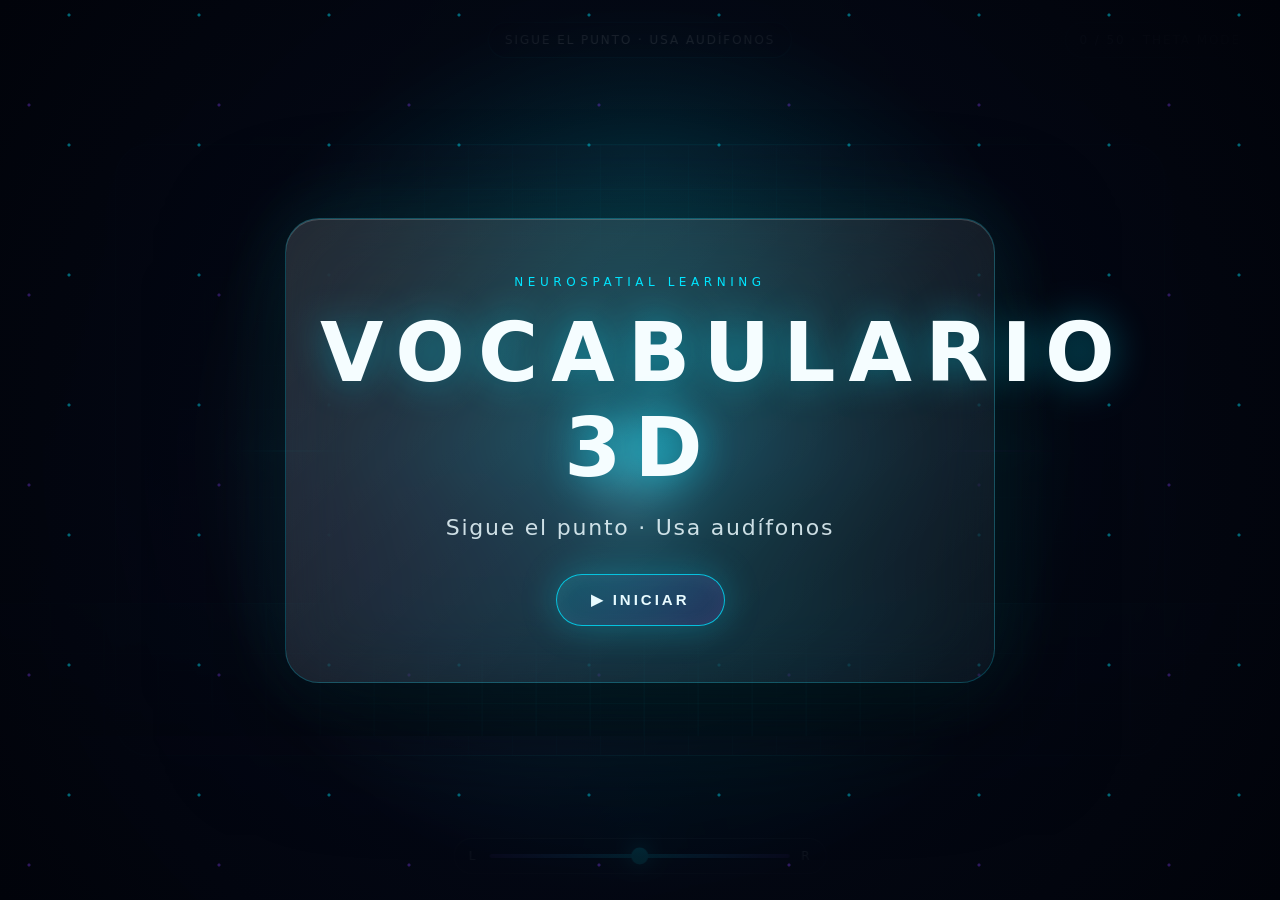
==== index.html @ 21b2b214 "Add files via upload" ====
<!DOCTYPE html>
<html lang="es">
<head>
<meta charset="UTF-8"/>
<meta name="viewport" content="width=device-width, initial-scale=1.0"/>
<title>Vocabulario 3D</title>
<style>
*{box-sizing:border-box}
html,body{margin:0;width:100%;height:100%;overflow:hidden;background:#030712;font-family:Inter,system-ui,-apple-system,BlinkMacSystemFont,"Segoe UI",sans-serif}
#app{position:relative;width:100vw;height:100vh;overflow:hidden;background:radial-gradient(circle at 50% 18%,rgba(0,229,255,.18),transparent 34%),radial-gradient(circle at 18% 78%,rgba(124,58,237,.20),transparent 38%),linear-gradient(180deg,#07111f,#030712 72%);perspective:900px}
.room{position:absolute;inset:0}
.wall{position:absolute;left:50%;top:50%;width:min(92vw,1050px);height:min(68vh,620px);transform:translate(-50%,-50%);border:1px solid rgba(0,229,255,.22);border-radius:34px;background:linear-gradient(135deg,rgba(255,255,255,.045),rgba(255,255,255,.01)),radial-gradient(circle at 50% 45%,rgba(0,229,255,.12),transparent 42%);box-shadow:0 0 80px rgba(0,229,255,.12),inset 0 0 70px rgba(124,58,237,.09)}
.wall:before{content:"";position:absolute;inset:0;border-radius:34px;opacity:.36;background-image:linear-gradient(rgba(0,229,255,.16) 1px,transparent 1px),linear-gradient(90deg,rgba(0,229,255,.16) 1px,transparent 1px);background-size:44px 44px;mask-image:radial-gradient(circle at center,black 0 48%,transparent 82%)}
.floor{position:absolute;left:50%;bottom:-15vh;width:126vw;height:48vh;transform:translateX(-50%) rotateX(72deg);transform-origin:top center;background:linear-gradient(rgba(0,229,255,.16) 1px,transparent 1px),linear-gradient(90deg,rgba(0,229,255,.13) 1px,transparent 1px),linear-gradient(180deg,rgba(0,229,255,.10),rgba(3,7,18,.82));background-size:54px 54px,54px 54px,100% 100%;border-top:1px solid rgba(0,229,255,.26)}
.scan{position:absolute;left:10%;right:10%;height:2px;top:50%;background:linear-gradient(90deg,transparent,#00e5ff,#7c3aed,transparent);box-shadow:0 0 26px rgba(0,229,255,.65);animation:scan 7s ease-in-out infinite alternate}
@keyframes scan{from{transform:translateY(-130px);opacity:.18}to{transform:translateY(130px);opacity:.6}}

.figure{position:absolute;left:50%;top:58%;width:130px;height:196px;transform:translate(-50%,-50%);z-index:3;opacity:.62;filter:drop-shadow(0 0 34px rgba(0,229,255,.16));transition:transform 3s cubic-bezier(.65,0,.2,1)}
.figure.turn{transform:translate(-50%,-50%) rotateY(180deg)}
.head{position:absolute;left:50%;top:0;width:84px;height:108px;transform:translateX(-50%);border-radius:48% 48% 44% 44%;background:radial-gradient(circle at 34% 18%,rgba(255,255,255,.58),rgba(223,251,255,.30) 30%,rgba(56,189,248,.14) 60%,rgba(15,23,42,.46) 100%),linear-gradient(135deg,rgba(247,253,255,.38),rgba(56,189,248,.14));border:1px solid rgba(0,229,255,.16);box-shadow:inset -14px -18px 28px rgba(15,23,42,.22),inset 12px 14px 26px rgba(255,255,255,.06),0 0 32px rgba(0,229,255,.09)}
.eye{position:absolute;top:42px;width:7px;height:5px;border-radius:999px;background:rgba(224,242,254,.8);box-shadow:0 0 8px rgba(0,229,255,.65)}
.eyeL{left:25px}.eyeR{right:25px}
.nose{position:absolute;left:50%;top:52px;width:6px;height:15px;transform:translateX(-50%);border-radius:50%;background:rgba(0,229,255,.13);border-right:1px solid rgba(0,229,255,.20)}
.mouth{position:absolute;left:50%;top:77px;width:24px;height:7px;transform:translateX(-50%);border-bottom:1px solid rgba(224,242,254,.42);border-radius:0 0 999px 999px}
.figure .eye,.figure .nose,.figure .mouth{transition:opacity 2.1s ease}.figure.turn .eye,.figure.turn .nose,.figure.turn .mouth{opacity:.04}
.neck{position:absolute;left:50%;top:96px;width:34px;height:46px;transform:translateX(-50%);border-radius:16px;background:linear-gradient(180deg,rgba(223,251,255,.24),rgba(56,189,248,.10));opacity:.46}
.shoulders{position:absolute;left:50%;top:132px;width:150px;height:62px;transform:translateX(-50%);border-radius:58px 58px 22px 22px;background:linear-gradient(135deg,rgba(223,251,255,.20),rgba(0,229,255,.08),rgba(124,58,237,.16));border:1px solid rgba(0,229,255,.12)}

#orb{position:absolute;left:50%;top:50%;width:28px;height:28px;border-radius:50%;z-index:5;transform:translate(-50%,-50%);background:#00e5ff;box-shadow:0 0 18px #00e5ff,0 0 54px rgba(0,229,255,.95),0 0 120px rgba(124,58,237,.72);transition:left 2.6s cubic-bezier(.22,1,.36,1),top 2.6s cubic-bezier(.22,1,.36,1),opacity .5s ease;animation:thetaBreath 2.8s ease-in-out infinite}
#orb:after{content:"";position:absolute;inset:-20px;border-radius:50%;background:radial-gradient(circle,rgba(0,229,255,.26),transparent 66%)}
#orb.blink{animation:blink .24s ease-in-out 2,thetaBreath 2.8s ease-in-out infinite}
@keyframes blink{0%,100%{filter:brightness(1)}50%{filter:brightness(3.1)}}
@keyframes thetaBreath{0%,100%{scale:1;opacity:.9}50%{scale:1.14;opacity:1}}

#pulseRing{position:absolute;left:50%;top:50%;width:36px;height:36px;border-radius:50%;z-index:4;pointer-events:none;opacity:0;transform:translate(-50%,-50%) scale(.65);border:1px solid rgba(0,229,255,.75);box-shadow:0 0 26px rgba(0,229,255,.55),0 0 70px rgba(124,58,237,.36)}
#pulseRing.fire{animation:pulse .72s ease-out both}@keyframes pulse{0%{opacity:.9;transform:translate(-50%,-50%) scale(.7)}100%{opacity:0;transform:translate(-50%,-50%) scale(4.2)}}

#word{position:absolute;left:50%;top:44%;z-index:9;transform:translate(-50%,-50%);max-width:76vw;line-height:1.08;text-align:center;pointer-events:none;color:#f5f3ff;font-weight:850;font-size:clamp(24px,4.1vw,56px);letter-spacing:.08em;text-transform:uppercase;opacity:0;visibility:hidden;text-shadow:0 0 8px rgba(245,243,255,.9),0 0 24px rgba(124,58,237,.58),0 0 58px rgba(0,229,255,.24);transition:opacity .8s ease,left 2.6s cubic-bezier(.22,1,.36,1),top 2.6s cubic-bezier(.22,1,.36,1)}
#word.visible{opacity:1;visibility:visible}#word.english{color:#ede9fe;text-shadow:0 0 8px rgba(255,255,255,.95),0 0 28px rgba(0,229,255,.82),0 0 70px rgba(124,58,237,.60)}

#hint{position:absolute;top:22px;left:50%;transform:translateX(-50%);z-index:10;color:rgba(235,250,255,.92);letter-spacing:.16em;font-size:12px;text-transform:uppercase;white-space:nowrap;padding:10px 16px;border-radius:999px;border:1px solid rgba(0,229,255,.26);background:rgba(2,8,23,.42);backdrop-filter:blur(18px)}
#progress{position:absolute;right:24px;top:22px;z-index:10;color:rgba(235,250,255,.72);font-size:12px;letter-spacing:.16em;padding:10px 14px;border-radius:999px;border:1px solid rgba(0,229,255,.18);background:rgba(2,8,23,.34);backdrop-filter:blur(16px)}
#panMeter{position:absolute;bottom:26px;left:50%;transform:translateX(-50%);z-index:10;display:flex;align-items:center;gap:12px;color:rgba(235,250,255,.82);font-size:12px;letter-spacing:.15em;padding:10px 14px;border-radius:999px;border:1px solid rgba(255,255,255,.14);background:rgba(2,8,23,.46);backdrop-filter:blur(18px)}
#track{width:min(44vw,300px);height:4px;position:relative;border-radius:999px;background:linear-gradient(90deg,rgba(124,58,237,.64),rgba(0,229,255,.86),rgba(124,58,237,.64))}
#panDot{position:absolute;top:50%;left:50%;width:17px;height:17px;border-radius:50%;transform:translate(-50%,-50%);background:#00e5ff;box-shadow:0 0 20px #00e5ff,0 0 58px rgba(0,229,255,.86),0 0 90px rgba(124,58,237,.55);transition:left .08s linear}
#matrixCanvas{position:absolute;inset:0;z-index:7;pointer-events:none;opacity:0;transition:opacity .35s ease}#matrixCanvas.on{opacity:1}

#splash{position:absolute;inset:0;z-index:30;display:grid;place-items:center;background:radial-gradient(circle at center,rgba(0,229,255,.16),rgba(3,7,18,.96) 57%,#01030a 100%)}
#splash:before,#splash:after{content:"";position:absolute;inset:-20%;background-image:radial-gradient(circle,rgba(0,229,255,.55) 0 1px,transparent 2px),radial-gradient(circle,rgba(124,58,237,.45) 0 1px,transparent 2px);background-size:130px 130px,190px 190px;animation:drift 18s linear infinite;opacity:.45}
#splashCard{position:relative;z-index:2;width:min(92vw,710px);padding:56px 34px;text-align:center;border-radius:34px;border:1px solid rgba(0,229,255,.22);background:linear-gradient(135deg,rgba(255,255,255,.13),rgba(255,255,255,.035));backdrop-filter:blur(30px);box-shadow:0 35px 120px rgba(0,0,0,.62),0 0 80px rgba(0,229,255,.12),inset 0 1px 0 rgba(255,255,255,.18)}
#eyebrow{margin:0 0 16px;color:#00e5ff;letter-spacing:.38em;font-size:12px}
h1{margin:0;color:#f5fdff;font-size:clamp(42px,8vw,82px);letter-spacing:.16em;text-shadow:0 0 38px rgba(0,229,255,.42)}
#subtitle{color:rgba(235,250,255,.86);font-size:clamp(16px,2.2vw,22px);margin:20px 0 34px;letter-spacing:.08em}
#startBtn,#restartBtn{appearance:none;border:1px solid rgba(0,229,255,.78);background:linear-gradient(135deg,rgba(0,229,255,.16),rgba(124,58,237,.16));color:#e8fbff;font-weight:900;font-size:15px;letter-spacing:.2em;border-radius:999px;padding:16px 34px;cursor:pointer;box-shadow:0 0 36px rgba(0,229,255,.26),inset 0 0 22px rgba(255,255,255,.05);touch-action:manipulation}
#splash.hidden{pointer-events:none;opacity:0;transition:opacity .75s ease}
#finishScreen{position:absolute;inset:0;z-index:25;display:grid;place-items:center;pointer-events:none;opacity:0;background:radial-gradient(circle at center,rgba(0,229,255,.16),rgba(3,7,18,.88) 60%,rgba(1,3,10,.96));transition:opacity .8s ease}
#finishScreen.show{opacity:1;pointer-events:auto}
#finishCard{width:min(90vw,560px);padding:46px 28px;text-align:center;border-radius:32px;border:1px solid rgba(0,229,255,.26);background:linear-gradient(135deg,rgba(255,255,255,.14),rgba(255,255,255,.04));backdrop-filter:blur(28px);box-shadow:0 35px 110px rgba(0,0,0,.6),0 0 75px rgba(0,229,255,.16)}
#finishCard p{margin:0 0 14px;color:#00e5ff;font-size:12px;letter-spacing:.34em}#finishCard h2{margin:0 0 26px;color:#f5fdff;font-size:clamp(34px,6vw,62px);letter-spacing:.05em}
@keyframes drift{to{transform:translate3d(90px,140px,0)}}
@media(max-width:650px){#hint{top:14px;font-size:10px;padding:8px 12px}#progress{top:60px;right:14px}h1{letter-spacing:.08em}#splashCard{padding:42px 22px;border-radius:26px}#panMeter{bottom:16px}#track{width:58vw}.figure{width:110px;height:166px}#word{font-size:clamp(22px,7vw,42px);max-width:84vw}}
</style>
</head>
<body>
<div id="app">
<div class="room"><div class="wall"><div class="scan"></div></div><div class="floor"></div></div>
<div class="figure" id="figure"><div class="head"><div class="eye eyeL"></div><div class="eye eyeR"></div><div class="nose"></div><div class="mouth"></div></div><div class="neck"></div><div class="shoulders"></div></div>
<div id="pulseRing"></div><div id="orb"></div><div id="word"></div><canvas id="matrixCanvas"></canvas>
<div id="hint">Sigue el punto · Usa audífonos</div><div id="progress">0 / 50 · THETA MODE</div>
<div id="panMeter"><span>L</span><div id="track"><i id="panDot"></i></div><span>R</span></div>
<div id="finishScreen"><div id="finishCard"><p>SESIÓN COMPLETADA</p><h2>Excelente práctica</h2><button id="restartBtn" type="button">REPETIR</button></div></div>
<div id="splash"><div id="splashCard"><p id="eyebrow">NEUROSPATIAL LEARNING</p><h1>VOCABULARIO 3D</h1><p id="subtitle">Sigue el punto · Usa audífonos</p><button id="startBtn" type="button">▶ INICIAR</button></div></div>
</div>

<script>
const VOCABULARY=[["Yield","ceder el paso"],["Lane","carril"],["Crosswalk","cruce peatonal"],["Pedestrian","peatón"],["Shoulder","acotamiento"],["Headlights","faros"],["Taillights","luces traseras"],["Windshield","parabrisas"],["Seatbelt","cinturón de seguridad"],["Brake","freno"],["Steering wheel","volante"],["Speed limit","límite de velocidad"],["Merge","incorporarse"],["Pass","rebasar"],["Detour","desvío"],["Slippery","resbaloso"],["Skid","derrape"],["Tailgating","seguir muy de cerca"],["Honk","tocar el claxon"],["Bumper","defensa"],["Hood","cofre"],["Trunk","cajuela"],["Wiper","limpiaparabrisas"],["Rearview mirror","espejo retrovisor"],["Blind spot","punto ciego"],["Curb","banqueta"],["Intersection","intersección"],["Four-way stop","alto de cuatro vías"],["Freeway","autopista"],["Ramp","rampa"],["Reckless","imprudente"],["Drowsy","somnoliento"],["Swerve","virar bruscamente"],["Stall","apagarse el motor"],["Tread","dibujo de la llanta"],["Blowout","reventón de llanta"],["School zone","zona escolar"],["Work zone","zona de construcción"],["Railroad crossing","cruce ferroviario"],["Deer crossing","cruce de venados"],["Flashing lights","luces intermitentes"],["Right-of-way","derecho de paso"],["Pull over","orillarse"],["U-turn","vuelta en U"],["Back up","retroceder"],["Turn signal","direccional"],["License plate","placa"],["Ticket","multa"],["Tow truck","grúa"],["Crash","choque"]];
const $=id=>document.getElementById(id),splash=$("splash"),startBtn=$("startBtn"),restartBtn=$("restartBtn"),figure=$("figure"),orb=$("orb"),word=$("word"),panDot=$("panDot"),progressEl=$("progress"),finishScreen=$("finishScreen"),pulseRing=$("pulseRing"),matrixCanvas=$("matrixCanvas");
let started=false,running=false,audio=null,voices=[],sequence=shuffle(VOCABULARY),idx=0,current={x:50,y:50,z:0},target={x:50,y:50,z:0},predict=0,mouseX=.5,mouseY=.5,animating=false;
target=randomPosition();
loadVoices();if("speechSynthesis"in window){speechSynthesis.onvoiceschanged=loadVoices;setTimeout(loadVoices,500);setTimeout(loadVoices,1500)}
window.addEventListener("mousemove",e=>{mouseX=e.clientX/innerWidth;mouseY=e.clientY/innerHeight});
startBtn.onclick=startExperience;startBtn.onpointerdown=startExperience;restartBtn.onclick=restartExperience;restartBtn.onpointerdown=restartExperience;
function startExperience(e){if(e)e.preventDefault();if(running)return;running=true;started=true;startBtn.disabled=true;startBtn.textContent="INICIANDO...";splash.classList.add("hidden");setTimeout(()=>splash.style.display="none",760);setTimeout(()=>figure.classList.add("turn"),2500);try{initAudio();if(audio&&audio.ctx&&audio.ctx.state==="suspended")audio.ctx.resume().catch(()=>{})}catch(err){console.warn(err)}if(!animating){animating=true;animate()}runLoop()}
function restartExperience(e){if(e)e.preventDefault();finishScreen.classList.remove("show");sequence=shuffle(VOCABULARY);idx=0;predict=0;started=true;running=true;progressEl.textContent="0 / 50 · THETA MODE";runLoop()}
function animate(){current.x+=(target.x-current.x)*.034;current.y+=(target.y-current.y)*.034;current.z+=(target.z-current.z)*.034;const behind=current.z<-70,scale=Math.max(.55,Math.min(1.55,1+current.z*.0036));orb.style.left=current.x+"vw";orb.style.top=current.y+"vh";orb.style.transform=`translate(-50%,-50%) scale(${scale})`;orb.style.opacity=behind?.72:1;pulseRing.style.left=current.x+"vw";pulseRing.style.top=current.y+"vh";word.style.left=Math.max(18,Math.min(82,current.x))+"vw";word.style.top=Math.max(28,Math.min(68,current.y-8))+"vh";const pan=(current.x-50)/50;panDot.style.left=(50+Math.max(-1,Math.min(1,pan))*45)+"%";updateAudio(pan,current.z);requestAnimationFrame(animate)}
async function runLoop(){await wait(3200);while(started&&idx<sequence.length){const item=sequence[idx];idx++;progressEl.textContent=idx+" / "+sequence.length+" · THETA MODE";target=randomPosition();blip();await wait(2600);showWord(item[1],"spanish");await wait(2300);hideWord();await wait(520);await blinkOrbTwice();doubleEnglishBeep();hapticCue();showWord(item[0],"english");await wait(560);setVoiceMode(true);await speak(item[0],"en-US",.74,1.02);await wait(220);await speak(item[1],"es-MX",.80,1);setVoiceMode(false);await wait(1050);hideWord();if(idx%5===0)matrix(item[0]);await wait(700)}started=false;running=false;finishScreen.classList.add("show")}
function randomPosition(){predict++;let side=predict%5===0?"behind":predict%2===0?"right":"left";let x=50,y=48,z=0;if(side==="left"){x=27+Math.random()*10;z=-20+Math.random()*120}else if(side==="right"){x=63+Math.random()*10;z=-20+Math.random()*120}else{x=50+(Math.random()*12-6);z=-150+Math.random()*28}x+=(mouseX-.5)*6;y+=(mouseY-.5)*4;return{x:Math.max(18,Math.min(82,x)),y:Math.max(26,Math.min(72,y)),z:z}}
function showWord(t,p){word.textContent=t;word.style.visibility="visible";word.className="visible"+(p==="english"?" english":"")}
function hideWord(){word.className=""}
function visualPulse(){pulseRing.classList.remove("fire");void pulseRing.offsetWidth;pulseRing.classList.add("fire")}
function blinkOrbTwice(){return new Promise(r=>{orb.classList.remove("blink");void orb.offsetWidth;orb.classList.add("blink");setTimeout(r,520)})}
function hapticCue(){if(!navigator.vibrate)return;if(target.x<45)navigator.vibrate([30,20,30]);else if(target.x>55)navigator.vibrate([70]);else navigator.vibrate([20,40,20,40,20])}
function wait(ms){return new Promise(r=>setTimeout(r,ms))}
function shuffle(a){return[...a].sort(()=>Math.random()-.5)}
function loadVoices(){if("speechSynthesis"in window)voices=speechSynthesis.getVoices()||[]}
function pickVoice(lang){loadVoices();const l=lang.toLowerCase();if(l.startsWith("es"))return voices.find(v=>/Paulina|Monica|Marisol|Sabina|Paloma|Dalia|Google español|Español/i.test(v.name)&&v.lang.toLowerCase().startsWith("es"))||voices.find(v=>v.lang.toLowerCase().startsWith("es-mx"))||voices.find(v=>v.lang.toLowerCase().startsWith("es-es"))||voices.find(v=>v.lang.toLowerCase().startsWith("es"))||null;return voices.find(v=>/Samantha|Ava|Victoria|Allison|Jenny|Google US English|English Female/i.test(v.name)&&v.lang.toLowerCase().startsWith("en"))||voices.find(v=>v.lang.toLowerCase().startsWith("en-us"))||voices.find(v=>v.lang.toLowerCase().startsWith("en"))||null}
function speak(text,lang,rate,pitch){return new Promise(resolve=>{if(!("speechSynthesis"in window)){setTimeout(resolve,900);return}const u=new SpeechSynthesisUtterance(text);u.lang=lang;u.rate=rate;u.pitch=pitch;u.volume=1;const v=pickVoice(lang);if(v)u.voice=v;let done=false;const fin=()=>{if(!done){done=true;resolve()}};u.onend=fin;u.onerror=fin;try{speechSynthesis.speak(u)}catch(e){fin()}setTimeout(fin,Math.max(1150,text.length*155))})}
function initAudio(){if(audio)return audio;const AC=window.AudioContext||window.webkitAudioContext;if(!AC)return null;const ctx=new AC(),master=ctx.createGain();master.gain.value=.18;const panner=ctx.createStereoPanner?ctx.createStereoPanner():null;if(panner){master.connect(panner);panner.connect(ctx.destination)}else master.connect(ctx.destination);function brown(){const len=ctx.sampleRate*2,b=ctx.createBuffer(1,len,ctx.sampleRate),d=b.getChannelData(0);let last=0;for(let i=0;i<len;i++){const white=Math.random()*2-1;last=(last+.02*white)/1.02;d[i]=last*4.2}const s=ctx.createBufferSource();s.buffer=b;s.loop=true;return s}const leftNoise=brown(),rightNoise=brown(),movingNoise=brown(),leftGain=ctx.createGain(),rightGain=ctx.createGain(),movingGain=ctx.createGain(),leftPan=ctx.createStereoPanner?ctx.createStereoPanner():null,rightPan=ctx.createStereoPanner?ctx.createStereoPanner():null,movingPan=ctx.createStereoPanner?ctx.createStereoPanner():null;leftGain.gain.value=.05;rightGain.gain.value=.045;movingGain.gain.value=.055;if(leftPan)leftPan.pan.value=-.85;if(rightPan)rightPan.pan.value=.85;leftNoise.connect(leftGain);rightNoise.connect(rightGain);movingNoise.connect(movingGain);if(leftPan){leftGain.connect(leftPan);leftPan.connect(master)}else leftGain.connect(master);if(rightPan){rightGain.connect(rightPan);rightPan.connect(master)}else rightGain.connect(master);if(movingPan){movingGain.connect(movingPan);movingPan.connect(master)}else movingGain.connect(master);leftNoise.start();rightNoise.start();movingNoise.start();audio={ctx,master,panner,leftGain,rightGain,movingGain,movingPan};return audio}
function updateAudio(pan,z){if(!audio)return;const ctx=audio.ctx,p=Math.max(-1,Math.min(1,pan*3.8)),behind=z<-70;if(audio.panner)audio.panner.pan.setTargetAtTime(p,ctx.currentTime,.018);if(audio.movingPan)audio.movingPan.pan.setTargetAtTime(p,ctx.currentTime,.018);const l=Math.max(0,-p),r=Math.max(0,p);audio.leftGain.gain.setTargetAtTime(behind?.015:.025+l*.12,ctx.currentTime,.035);audio.rightGain.gain.setTargetAtTime(behind?.015:.025+r*.12,ctx.currentTime,.035);audio.movingGain.gain.setTargetAtTime(behind?.105:.04+Math.abs(p)*.035,ctx.currentTime,.04)}
function setVoiceMode(on){if(!audio)return;audio.master.gain.setTargetAtTime(on?.06:.18,audio.ctx.currentTime,.08);audio.movingGain.gain.setTargetAtTime(on?.012:.055,audio.ctx.currentTime,.1)}
function blip(){visualPulse();if(!audio)return;const ctx=audio.ctx,master=audio.master,panTarget=Math.max(-1,Math.min(1,((target.x-50)/50)*3.8)),o=ctx.createOscillator(),g=ctx.createGain(),pan=ctx.createStereoPanner?ctx.createStereoPanner():null;o.type="square";o.frequency.value=target.z<-70?220:820+Math.random()*360;g.gain.setValueAtTime(0,ctx.currentTime);g.gain.linearRampToValueAtTime(target.z<-70?.07:.052,ctx.currentTime+.018);g.gain.exponentialRampToValueAtTime(.001,ctx.currentTime+.24);o.connect(g);if(pan){pan.pan.value=panTarget;g.connect(pan);pan.connect(master)}else g.connect(master);o.start();o.stop(ctx.currentTime+.26)}
function doubleEnglishBeep(){orb.classList.remove("blink");void orb.offsetWidth;orb.classList.add("blink");if(!audio)return;const ctx=audio.ctx,master=audio.master;[0,.12].forEach((d,i)=>{const o=ctx.createOscillator(),g=ctx.createGain();o.type="triangle";o.frequency.value=i?1320:980;g.gain.setValueAtTime(0,ctx.currentTime+d);g.gain.linearRampToValueAtTime(.024,ctx.currentTime+d+.015);g.gain.exponentialRampToValueAtTime(.001,ctx.currentTime+d+.15);o.connect(g);g.connect(master);o.start(ctx.currentTime+d);o.stop(ctx.currentTime+d+.17)})}
function matrix(text){const ctx=matrixCanvas.getContext("2d"),w=matrixCanvas.width=innerWidth,h=matrixCanvas.height=innerHeight,chars=(text||"VOCAB").replace(/\s/g,"").split(""),fs=18,cols=Math.floor(w/fs),drops=Array(cols).fill(0).map(()=>Math.random()*-30),start=performance.now();matrixCanvas.classList.add("on");function draw(now){const age=now-start,fade=Math.max(0,1-age/3500);ctx.fillStyle="rgba(3,7,18,.12)";ctx.fillRect(0,0,w,h);ctx.font=fs+"px monospace";for(let i=0;i<cols;i++){const ch=chars[Math.floor(Math.random()*chars.length)]||"A";ctx.fillStyle=Math.random()>.93?`rgba(255,255,255,${fade})`:`rgba(0,229,255,${fade*.8})`;ctx.fillText(ch,i*fs,drops[i]*fs);if(drops[i]*fs>h&&Math.random()>.975)drops[i]=0;drops[i]+=.78}if(age<3500)requestAnimationFrame(draw);else matrixCanvas.classList.remove("on")}requestAnimationFrame(draw)}
</script>
</body>
</html>
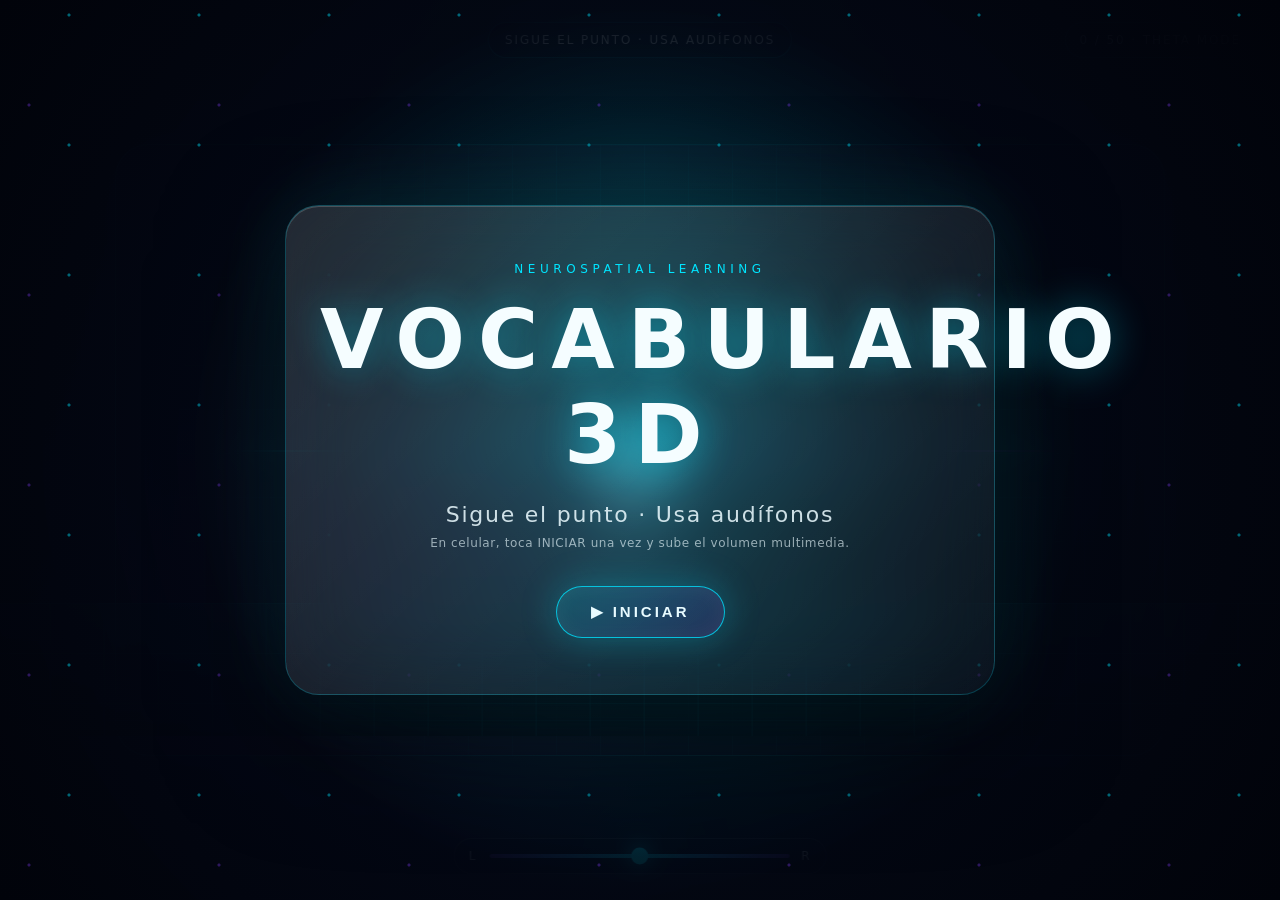
==== commit 1acc1927: "Update index.html" ====
--- a/index.html
+++ b/index.html
@@ -69,7 +69,7 @@
 <div id="hint">Sigue el punto · Usa audífonos</div><div id="progress">0 / 50 · THETA MODE</div>
 <div id="panMeter"><span>L</span><div id="track"><i id="panDot"></i></div><span>R</span></div>
 <div id="finishScreen"><div id="finishCard"><p>SESIÓN COMPLETADA</p><h2>Excelente práctica</h2><button id="restartBtn" type="button">REPETIR</button></div></div>
-<div id="splash"><div id="splashCard"><p id="eyebrow">NEUROSPATIAL LEARNING</p><h1>VOCABULARIO 3D</h1><p id="subtitle">Sigue el punto · Usa audífonos</p><button id="startBtn" type="button">▶ INICIAR</button></div></div>
+<div id="splash"><div id="splashCard"><p id="eyebrow">NEUROSPATIAL LEARNING</p><h1>VOCABULARIO 3D</h1><p id="subtitle">Sigue el punto · Usa audífonos<br><span style="font-size:12px;opacity:.72;letter-spacing:.05em">En celular, toca INICIAR una vez y sube el volumen multimedia.</span></p><button id="startBtn" type="button">▶ INICIAR</button></div></div>
 </div>
 
 <script>
@@ -80,10 +80,32 @@
 loadVoices();if("speechSynthesis"in window){speechSynthesis.onvoiceschanged=loadVoices;setTimeout(loadVoices,500);setTimeout(loadVoices,1500)}
 window.addEventListener("mousemove",e=>{mouseX=e.clientX/innerWidth;mouseY=e.clientY/innerHeight});
 startBtn.onclick=startExperience;startBtn.onpointerdown=startExperience;restartBtn.onclick=restartExperience;restartBtn.onpointerdown=restartExperience;
-function startExperience(e){if(e)e.preventDefault();if(running)return;running=true;started=true;startBtn.disabled=true;startBtn.textContent="INICIANDO...";splash.classList.add("hidden");setTimeout(()=>splash.style.display="none",760);setTimeout(()=>figure.classList.add("turn"),2500);try{initAudio();if(audio&&audio.ctx&&audio.ctx.state==="suspended")audio.ctx.resume().catch(()=>{})}catch(err){console.warn(err)}if(!animating){animating=true;animate()}runLoop()}
+
+function unlockMobileSpeech(){
+  if(!("speechSynthesis" in window)) return;
+
+  try{
+    speechSynthesis.cancel();
+
+    // Mobile Safari/Chrome often require speech to be initialized directly
+    // from the first user tap. This tiny utterance unlocks later voices.
+    const unlock = new SpeechSynthesisUtterance(".");
+    unlock.lang = "en-US";
+    unlock.volume = 0.01;
+    unlock.rate = 1;
+    unlock.pitch = 1;
+
+    speechSynthesis.speak(unlock);
+
+    setTimeout(()=>loadVoices(),250);
+    setTimeout(()=>loadVoices(),900);
+  }catch(e){}
+}
+
+function startExperience(e){if(e)e.preventDefault();unlockMobileSpeech();if(running)return;running=true;started=true;startBtn.disabled=true;startBtn.textContent="INICIANDO...";splash.classList.add("hidden");setTimeout(()=>splash.style.display="none",760);setTimeout(()=>figure.classList.add("turn"),2500);try{initAudio();if(audio&&audio.ctx&&audio.ctx.state==="suspended")audio.ctx.resume().catch(()=>{})}catch(err){console.warn(err)}if(!animating){animating=true;animate()}runLoop()}
 function restartExperience(e){if(e)e.preventDefault();finishScreen.classList.remove("show");sequence=shuffle(VOCABULARY);idx=0;predict=0;started=true;running=true;progressEl.textContent="0 / 50 · THETA MODE";runLoop()}
 function animate(){current.x+=(target.x-current.x)*.034;current.y+=(target.y-current.y)*.034;current.z+=(target.z-current.z)*.034;const behind=current.z<-70,scale=Math.max(.55,Math.min(1.55,1+current.z*.0036));orb.style.left=current.x+"vw";orb.style.top=current.y+"vh";orb.style.transform=`translate(-50%,-50%) scale(${scale})`;orb.style.opacity=behind?.72:1;pulseRing.style.left=current.x+"vw";pulseRing.style.top=current.y+"vh";word.style.left=Math.max(18,Math.min(82,current.x))+"vw";word.style.top=Math.max(28,Math.min(68,current.y-8))+"vh";const pan=(current.x-50)/50;panDot.style.left=(50+Math.max(-1,Math.min(1,pan))*45)+"%";updateAudio(pan,current.z);requestAnimationFrame(animate)}
-async function runLoop(){await wait(3200);while(started&&idx<sequence.length){const item=sequence[idx];idx++;progressEl.textContent=idx+" / "+sequence.length+" · THETA MODE";target=randomPosition();blip();await wait(2600);showWord(item[1],"spanish");await wait(2300);hideWord();await wait(520);await blinkOrbTwice();doubleEnglishBeep();hapticCue();showWord(item[0],"english");await wait(560);setVoiceMode(true);await speak(item[0],"en-US",.74,1.02);await wait(220);await speak(item[1],"es-MX",.80,1);setVoiceMode(false);await wait(1050);hideWord();if(idx%5===0)matrix(item[0]);await wait(700)}started=false;running=false;finishScreen.classList.add("show")}
+async function runLoop(){await wait(3200);while(started&&idx<sequence.length){const item=sequence[idx];idx++;progressEl.textContent=idx+" / "+sequence.length+" · THETA MODE";target=randomPosition();blip();await wait(2600);showWord(item[1],"spanish");await wait(2300);hideWord();await wait(520);await blinkOrbTwice();doubleEnglishBeep();hapticCue();showWord(item[0],"english");await wait(560);setVoiceMode(true);await wait(160);await speak(item[0],"en-US",.72,1.02);await wait(260);await speak(item[1],"es-MX",.78,1);await wait(220);setVoiceMode(false);await wait(1050);hideWord();if(idx%5===0)matrix(item[0]);await wait(700)}started=false;running=false;finishScreen.classList.add("show")}
 function randomPosition(){predict++;let side=predict%5===0?"behind":predict%2===0?"right":"left";let x=50,y=48,z=0;if(side==="left"){x=27+Math.random()*10;z=-20+Math.random()*120}else if(side==="right"){x=63+Math.random()*10;z=-20+Math.random()*120}else{x=50+(Math.random()*12-6);z=-150+Math.random()*28}x+=(mouseX-.5)*6;y+=(mouseY-.5)*4;return{x:Math.max(18,Math.min(82,x)),y:Math.max(26,Math.min(72,y)),z:z}}
 function showWord(t,p){word.textContent=t;word.style.visibility="visible";word.className="visible"+(p==="english"?" english":"")}
 function hideWord(){word.className=""}
@@ -94,13 +116,70 @@
 function shuffle(a){return[...a].sort(()=>Math.random()-.5)}
 function loadVoices(){if("speechSynthesis"in window)voices=speechSynthesis.getVoices()||[]}
 function pickVoice(lang){loadVoices();const l=lang.toLowerCase();if(l.startsWith("es"))return voices.find(v=>/Paulina|Monica|Marisol|Sabina|Paloma|Dalia|Google español|Español/i.test(v.name)&&v.lang.toLowerCase().startsWith("es"))||voices.find(v=>v.lang.toLowerCase().startsWith("es-mx"))||voices.find(v=>v.lang.toLowerCase().startsWith("es-es"))||voices.find(v=>v.lang.toLowerCase().startsWith("es"))||null;return voices.find(v=>/Samantha|Ava|Victoria|Allison|Jenny|Google US English|English Female/i.test(v.name)&&v.lang.toLowerCase().startsWith("en"))||voices.find(v=>v.lang.toLowerCase().startsWith("en-us"))||voices.find(v=>v.lang.toLowerCase().startsWith("en"))||null}
-function speak(text,lang,rate,pitch){return new Promise(resolve=>{if(!("speechSynthesis"in window)){setTimeout(resolve,900);return}const u=new SpeechSynthesisUtterance(text);u.lang=lang;u.rate=rate;u.pitch=pitch;u.volume=1;const v=pickVoice(lang);if(v)u.voice=v;let done=false;const fin=()=>{if(!done){done=true;resolve()}};u.onend=fin;u.onerror=fin;try{speechSynthesis.speak(u)}catch(e){fin()}setTimeout(fin,Math.max(1150,text.length*155))})}
-function initAudio(){if(audio)return audio;const AC=window.AudioContext||window.webkitAudioContext;if(!AC)return null;const ctx=new AC(),master=ctx.createGain();master.gain.value=.18;const panner=ctx.createStereoPanner?ctx.createStereoPanner():null;if(panner){master.connect(panner);panner.connect(ctx.destination)}else master.connect(ctx.destination);function brown(){const len=ctx.sampleRate*2,b=ctx.createBuffer(1,len,ctx.sampleRate),d=b.getChannelData(0);let last=0;for(let i=0;i<len;i++){const white=Math.random()*2-1;last=(last+.02*white)/1.02;d[i]=last*4.2}const s=ctx.createBufferSource();s.buffer=b;s.loop=true;return s}const leftNoise=brown(),rightNoise=brown(),movingNoise=brown(),leftGain=ctx.createGain(),rightGain=ctx.createGain(),movingGain=ctx.createGain(),leftPan=ctx.createStereoPanner?ctx.createStereoPanner():null,rightPan=ctx.createStereoPanner?ctx.createStereoPanner():null,movingPan=ctx.createStereoPanner?ctx.createStereoPanner():null;leftGain.gain.value=.05;rightGain.gain.value=.045;movingGain.gain.value=.055;if(leftPan)leftPan.pan.value=-.85;if(rightPan)rightPan.pan.value=.85;leftNoise.connect(leftGain);rightNoise.connect(rightGain);movingNoise.connect(movingGain);if(leftPan){leftGain.connect(leftPan);leftPan.connect(master)}else leftGain.connect(master);if(rightPan){rightGain.connect(rightPan);rightPan.connect(master)}else rightGain.connect(master);if(movingPan){movingGain.connect(movingPan);movingPan.connect(master)}else movingGain.connect(master);leftNoise.start();rightNoise.start();movingNoise.start();audio={ctx,master,panner,leftGain,rightGain,movingGain,movingPan};return audio}
-function updateAudio(pan,z){if(!audio)return;const ctx=audio.ctx,p=Math.max(-1,Math.min(1,pan*3.8)),behind=z<-70;if(audio.panner)audio.panner.pan.setTargetAtTime(p,ctx.currentTime,.018);if(audio.movingPan)audio.movingPan.pan.setTargetAtTime(p,ctx.currentTime,.018);const l=Math.max(0,-p),r=Math.max(0,p);audio.leftGain.gain.setTargetAtTime(behind?.015:.025+l*.12,ctx.currentTime,.035);audio.rightGain.gain.setTargetAtTime(behind?.015:.025+r*.12,ctx.currentTime,.035);audio.movingGain.gain.setTargetAtTime(behind?.105:.04+Math.abs(p)*.035,ctx.currentTime,.04)}
-function setVoiceMode(on){if(!audio)return;audio.master.gain.setTargetAtTime(on?.06:.18,audio.ctx.currentTime,.08);audio.movingGain.gain.setTargetAtTime(on?.012:.055,audio.ctx.currentTime,.1)}
+function speak(text,lang,rate,pitch){
+  return new Promise(resolve=>{
+    if(!("speechSynthesis" in window)){
+      setTimeout(resolve,900);
+      return;
+    }
+
+    try{
+      speechSynthesis.cancel();
+      if(speechSynthesis.paused) speechSynthesis.resume();
+    }catch(e){}
+
+    const u=new SpeechSynthesisUtterance(text);
+    u.lang=lang;
+    u.rate=rate;
+    u.pitch=pitch;
+    u.volume=1;
+
+    const v=pickVoice(lang);
+    if(v) u.voice=v;
+
+    let done=false;
+    const fin=()=>{
+      if(!done){
+        done=true;
+        resolve();
+      }
+    };
+
+    u.onend=fin;
+    u.onerror=fin;
+
+    // Small delay helps mobile browsers after audio context activity.
+    setTimeout(()=>{
+      try{
+        speechSynthesis.resume();
+        speechSynthesis.speak(u);
+      }catch(e){
+        fin();
+      }
+    },120);
+
+    // Mobile fallback so the sequence never freezes.
+    setTimeout(fin,Math.max(1700,text.length*210));
+  });
+}
+function initAudio(){if(audio)return audio;const AC=window.AudioContext||window.webkitAudioContext;if(!AC)return null;const ctx=new AC(),master=ctx.createGain();master.gain.value=.18;const panner=ctx.createStereoPanner?ctx.createStereoPanner():null;if(panner){master.connect(panner);panner.connect(ctx.destination)}else master.connect(ctx.destination);function brown(){const len=ctx.sampleRate*2,b=ctx.createBuffer(1,len,ctx.sampleRate),d=b.getChannelData(0);let last=0;for(let i=0;i<len;i++){const white=Math.random()*2-1;last=(last+.02*white)/1.02;d[i]=last*4.2}const s=ctx.createBufferSource();s.buffer=b;s.loop=true;return s}const leftNoise=brown(),rightNoise=brown(),movingNoise=brown(),leftGain=ctx.createGain(),rightGain=ctx.createGain(),movingGain=ctx.createGain(),leftPan=ctx.createStereoPanner?ctx.createStereoPanner():null,rightPan=ctx.createStereoPanner?ctx.createStereoPanner():null,movingPan=ctx.createStereoPanner?ctx.createStereoPanner():null;leftGain.gain.value=.018;rightGain.gain.value=.016;movingGain.gain.value=.018;if(leftPan)leftPan.pan.value=-.85;if(rightPan)rightPan.pan.value=.85;leftNoise.connect(leftGain);rightNoise.connect(rightGain);movingNoise.connect(movingGain);if(leftPan){leftGain.connect(leftPan);leftPan.connect(master)}else leftGain.connect(master);if(rightPan){rightGain.connect(rightPan);rightPan.connect(master)}else rightGain.connect(master);if(movingPan){movingGain.connect(movingPan);movingPan.connect(master)}else movingGain.connect(master);leftNoise.start();rightNoise.start();movingNoise.start();audio={ctx,master,panner,leftGain,rightGain,movingGain,movingPan};return audio}
+function updateAudio(pan,z){if(!audio)return;const ctx=audio.ctx,p=Math.max(-1,Math.min(1,pan*3.8)),behind=z<-70;if(audio.panner)audio.panner.pan.setTargetAtTime(p,ctx.currentTime,.018);if(audio.movingPan)audio.movingPan.pan.setTargetAtTime(p,ctx.currentTime,.018);const l=Math.max(0,-p),r=Math.max(0,p);audio.leftGain.gain.setTargetAtTime(behind?.006:.010+l*.035,ctx.currentTime,.035);audio.rightGain.gain.setTargetAtTime(behind?.006:.010+r*.035,ctx.currentTime,.035);audio.movingGain.gain.setTargetAtTime(behind?.026:.014+Math.abs(p)*.012,ctx.currentTime,.04)}
+function setVoiceMode(on){
+  if(!audio)return;
+  const t=audio.ctx.currentTime;
+
+  // SpeechSynthesis voice plays outside Web Audio.
+  // So we duck brown noise strongly while voice is speaking.
+  if(audio.leftGain) audio.leftGain.gain.setTargetAtTime(on?.001:.018,t,.08);
+  if(audio.rightGain) audio.rightGain.gain.setTargetAtTime(on?.001:.016,t,.08);
+  if(audio.movingGain) audio.movingGain.gain.setTargetAtTime(on?.001:.018,t,.08);
+
+  // Keep beeps audible, but softer during speech.
+  audio.master.gain.setTargetAtTime(on?.08:.18,t,.08);
+}
 function blip(){visualPulse();if(!audio)return;const ctx=audio.ctx,master=audio.master,panTarget=Math.max(-1,Math.min(1,((target.x-50)/50)*3.8)),o=ctx.createOscillator(),g=ctx.createGain(),pan=ctx.createStereoPanner?ctx.createStereoPanner():null;o.type="square";o.frequency.value=target.z<-70?220:820+Math.random()*360;g.gain.setValueAtTime(0,ctx.currentTime);g.gain.linearRampToValueAtTime(target.z<-70?.07:.052,ctx.currentTime+.018);g.gain.exponentialRampToValueAtTime(.001,ctx.currentTime+.24);o.connect(g);if(pan){pan.pan.value=panTarget;g.connect(pan);pan.connect(master)}else g.connect(master);o.start();o.stop(ctx.currentTime+.26)}
 function doubleEnglishBeep(){orb.classList.remove("blink");void orb.offsetWidth;orb.classList.add("blink");if(!audio)return;const ctx=audio.ctx,master=audio.master;[0,.12].forEach((d,i)=>{const o=ctx.createOscillator(),g=ctx.createGain();o.type="triangle";o.frequency.value=i?1320:980;g.gain.setValueAtTime(0,ctx.currentTime+d);g.gain.linearRampToValueAtTime(.024,ctx.currentTime+d+.015);g.gain.exponentialRampToValueAtTime(.001,ctx.currentTime+d+.15);o.connect(g);g.connect(master);o.start(ctx.currentTime+d);o.stop(ctx.currentTime+d+.17)})}
 function matrix(text){const ctx=matrixCanvas.getContext("2d"),w=matrixCanvas.width=innerWidth,h=matrixCanvas.height=innerHeight,chars=(text||"VOCAB").replace(/\s/g,"").split(""),fs=18,cols=Math.floor(w/fs),drops=Array(cols).fill(0).map(()=>Math.random()*-30),start=performance.now();matrixCanvas.classList.add("on");function draw(now){const age=now-start,fade=Math.max(0,1-age/3500);ctx.fillStyle="rgba(3,7,18,.12)";ctx.fillRect(0,0,w,h);ctx.font=fs+"px monospace";for(let i=0;i<cols;i++){const ch=chars[Math.floor(Math.random()*chars.length)]||"A";ctx.fillStyle=Math.random()>.93?`rgba(255,255,255,${fade})`:`rgba(0,229,255,${fade*.8})`;ctx.fillText(ch,i*fs,drops[i]*fs);if(drops[i]*fs>h&&Math.random()>.975)drops[i]=0;drops[i]+=.78}if(age<3500)requestAnimationFrame(draw);else matrixCanvas.classList.remove("on")}requestAnimationFrame(draw)}
 </script>
 </body>
-</html>+</html>
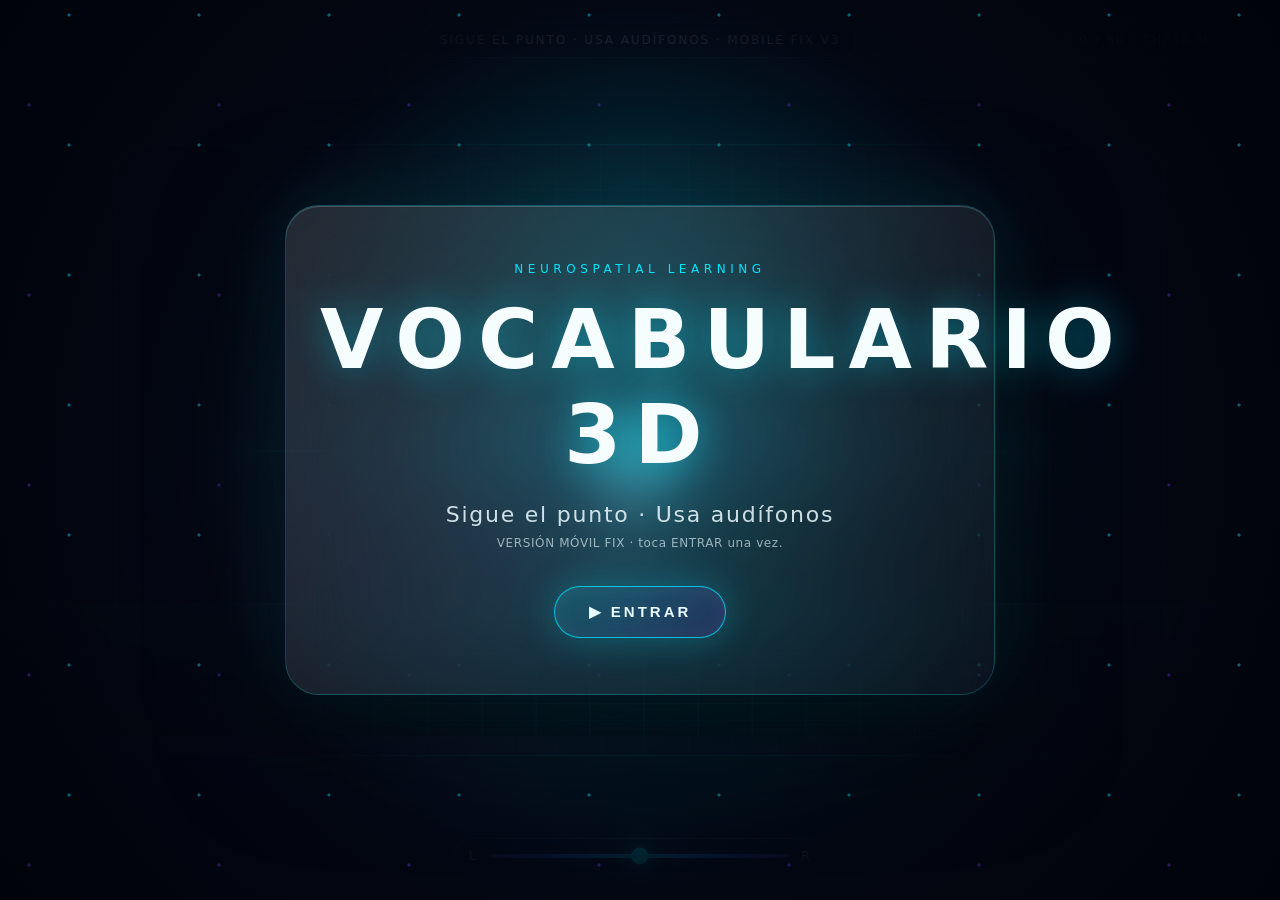
==== commit cb5b37b0: "Add files via upload" ====
--- a/index.html
+++ b/index.html
@@ -3,7 +3,7 @@
 <head>
 <meta charset="UTF-8"/>
 <meta name="viewport" content="width=device-width, initial-scale=1.0"/>
-<title>Vocabulario 3D</title>
+<title>Vocabulario 3D - mobile safe v9</title>
 <style>
 *{box-sizing:border-box}
 html,body{margin:0;width:100%;height:100%;overflow:hidden;background:#030712;font-family:Inter,system-ui,-apple-system,BlinkMacSystemFont,"Segoe UI",sans-serif}
@@ -52,7 +52,7 @@
 h1{margin:0;color:#f5fdff;font-size:clamp(42px,8vw,82px);letter-spacing:.16em;text-shadow:0 0 38px rgba(0,229,255,.42)}
 #subtitle{color:rgba(235,250,255,.86);font-size:clamp(16px,2.2vw,22px);margin:20px 0 34px;letter-spacing:.08em}
 #startBtn,#restartBtn{appearance:none;border:1px solid rgba(0,229,255,.78);background:linear-gradient(135deg,rgba(0,229,255,.16),rgba(124,58,237,.16));color:#e8fbff;font-weight:900;font-size:15px;letter-spacing:.2em;border-radius:999px;padding:16px 34px;cursor:pointer;box-shadow:0 0 36px rgba(0,229,255,.26),inset 0 0 22px rgba(255,255,255,.05);touch-action:manipulation}
-#splash.hidden{pointer-events:none;opacity:0;transition:opacity .75s ease}
+#splash.hidden{pointer-events:none;opacity:0;display:none!important;transition:opacity .75s ease}
 #finishScreen{position:absolute;inset:0;z-index:25;display:grid;place-items:center;pointer-events:none;opacity:0;background:radial-gradient(circle at center,rgba(0,229,255,.16),rgba(3,7,18,.88) 60%,rgba(1,3,10,.96));transition:opacity .8s ease}
 #finishScreen.show{opacity:1;pointer-events:auto}
 #finishCard{width:min(90vw,560px);padding:46px 28px;text-align:center;border-radius:32px;border:1px solid rgba(0,229,255,.26);background:linear-gradient(135deg,rgba(255,255,255,.14),rgba(255,255,255,.04));backdrop-filter:blur(28px);box-shadow:0 35px 110px rgba(0,0,0,.6),0 0 75px rgba(0,229,255,.16)}
@@ -66,10 +66,10 @@
 <div class="room"><div class="wall"><div class="scan"></div></div><div class="floor"></div></div>
 <div class="figure" id="figure"><div class="head"><div class="eye eyeL"></div><div class="eye eyeR"></div><div class="nose"></div><div class="mouth"></div></div><div class="neck"></div><div class="shoulders"></div></div>
 <div id="pulseRing"></div><div id="orb"></div><div id="word"></div><canvas id="matrixCanvas"></canvas>
-<div id="hint">Sigue el punto · Usa audífonos</div><div id="progress">0 / 50 · THETA MODE</div>
+<div id="hint">Sigue el punto · Usa audífonos · mobile fix v3</div><div id="progress">0 / 50 · THETA MODE</div>
 <div id="panMeter"><span>L</span><div id="track"><i id="panDot"></i></div><span>R</span></div>
 <div id="finishScreen"><div id="finishCard"><p>SESIÓN COMPLETADA</p><h2>Excelente práctica</h2><button id="restartBtn" type="button">REPETIR</button></div></div>
-<div id="splash"><div id="splashCard"><p id="eyebrow">NEUROSPATIAL LEARNING</p><h1>VOCABULARIO 3D</h1><p id="subtitle">Sigue el punto · Usa audífonos<br><span style="font-size:12px;opacity:.72;letter-spacing:.05em">En celular, toca INICIAR una vez y sube el volumen multimedia.</span></p><button id="startBtn" type="button">▶ INICIAR</button></div></div>
+<div id="splash"><div id="splashCard"><p id="eyebrow">NEUROSPATIAL LEARNING</p><h1>VOCABULARIO 3D</h1><p id="subtitle">Sigue el punto · Usa audífonos<br><span style="font-size:12px;opacity:.72;letter-spacing:.05em">VERSIÓN MÓVIL FIX · toca ENTRAR una vez.</span></p><button id="startBtn" type="button">▶ ENTRAR</button></div></div>
 </div>
 
 <script>
@@ -79,30 +79,92 @@
 target=randomPosition();
 loadVoices();if("speechSynthesis"in window){speechSynthesis.onvoiceschanged=loadVoices;setTimeout(loadVoices,500);setTimeout(loadVoices,1500)}
 window.addEventListener("mousemove",e=>{mouseX=e.clientX/innerWidth;mouseY=e.clientY/innerHeight});
-startBtn.onclick=startExperience;startBtn.onpointerdown=startExperience;restartBtn.onclick=restartExperience;restartBtn.onpointerdown=restartExperience;
+// MOBILE SAFE START EVENTS — no async wait before opening the app
+startBtn.addEventListener("touchend", startExperience, {passive:false});
+startBtn.addEventListener("click", startExperience);
+restartBtn.addEventListener("touchend", restartExperience, {passive:false});
+restartBtn.addEventListener("click", restartExperience);
 
 function unlockMobileSpeech(){
   if(!("speechSynthesis" in window)) return;
 
   try{
-    speechSynthesis.cancel();
-
-    // Mobile Safari/Chrome often require speech to be initialized directly
-    // from the first user tap. This tiny utterance unlocks later voices.
-    const unlock = new SpeechSynthesisUtterance(".");
+    try{speechSynthesis.resume()}catch(e){}
+
+    const unlock = new SpeechSynthesisUtterance("Audio activado");
     unlock.lang = "en-US";
-    unlock.volume = 0.01;
+    unlock.volume = 0.05;
     unlock.rate = 1;
     unlock.pitch = 1;
 
+    const iosVoice = voices.find(v=>/Samantha|Alex|Daniel|Karen|Moira/i.test(v.name)) || voices.find(v=>v.lang&&v.lang.startsWith("en")) || voices[0];
+    if(iosVoice) unlock.voice = iosVoice;
+
     speechSynthesis.speak(unlock);
 
     setTimeout(()=>loadVoices(),250);
     setTimeout(()=>loadVoices(),900);
-  }catch(e){}
-}
-
-function startExperience(e){if(e)e.preventDefault();unlockMobileSpeech();if(running)return;running=true;started=true;startBtn.disabled=true;startBtn.textContent="INICIANDO...";splash.classList.add("hidden");setTimeout(()=>splash.style.display="none",760);setTimeout(()=>figure.classList.add("turn"),2500);try{initAudio();if(audio&&audio.ctx&&audio.ctx.state==="suspended")audio.ctx.resume().catch(()=>{})}catch(err){console.warn(err)}if(!animating){animating=true;animate()}runLoop()}
+  }catch(e){console.warn("speech unlock failed",e)}
+}
+
+function startExperience(e){
+  if(e){
+    try{e.preventDefault()}catch(err){}
+    try{e.stopPropagation()}catch(err){}
+  }
+
+  // MOBILE-SAFE START: nothing audio-related is allowed to block the screen.
+  if(splash){
+    splash.classList.add("hidden");
+    splash.style.opacity="0";
+    splash.style.pointerEvents="none";
+    splash.style.display="none";
+  }
+
+  if(startBtn){
+    startBtn.disabled=true;
+    startBtn.textContent="INICIAR";
+  }
+
+  if(running) return false;
+
+  running=true;
+  started=true;
+
+  try{
+    if(!animating){
+      animating=true;
+      animate();
+    }
+  }catch(err){
+    console.warn("Visual animation skipped",err);
+  }
+
+  try{
+    setTimeout(()=>figure&&figure.classList.add("turn"),2500);
+  }catch(err){}
+
+  // Start lesson immediately. No waiting for audio, voices, or iOS permissions.
+  setTimeout(()=>{
+    try{runLoop()}catch(err){console.error("runLoop error",err)}
+  },50);
+
+  // Audio is optional and delayed. If it fails, the app still runs.
+  setTimeout(()=>{
+    try{
+      initAudio();
+      if(audio&&audio.ctx&&audio.ctx.state==="suspended"){
+        audio.ctx.resume().catch(()=>{});
+      }
+    }catch(err){console.warn("audio skipped",err)}
+  },350);
+
+  setTimeout(()=>{
+    try{unlockMobileSpeech()}catch(err){console.warn("speech skipped",err)}
+  },700);
+
+  return false;
+}
 function restartExperience(e){if(e)e.preventDefault();finishScreen.classList.remove("show");sequence=shuffle(VOCABULARY);idx=0;predict=0;started=true;running=true;progressEl.textContent="0 / 50 · THETA MODE";runLoop()}
 function animate(){current.x+=(target.x-current.x)*.034;current.y+=(target.y-current.y)*.034;current.z+=(target.z-current.z)*.034;const behind=current.z<-70,scale=Math.max(.55,Math.min(1.55,1+current.z*.0036));orb.style.left=current.x+"vw";orb.style.top=current.y+"vh";orb.style.transform=`translate(-50%,-50%) scale(${scale})`;orb.style.opacity=behind?.72:1;pulseRing.style.left=current.x+"vw";pulseRing.style.top=current.y+"vh";word.style.left=Math.max(18,Math.min(82,current.x))+"vw";word.style.top=Math.max(28,Math.min(68,current.y-8))+"vh";const pan=(current.x-50)/50;panDot.style.left=(50+Math.max(-1,Math.min(1,pan))*45)+"%";updateAudio(pan,current.z);requestAnimationFrame(animate)}
 async function runLoop(){await wait(3200);while(started&&idx<sequence.length){const item=sequence[idx];idx++;progressEl.textContent=idx+" / "+sequence.length+" · THETA MODE";target=randomPosition();blip();await wait(2600);showWord(item[1],"spanish");await wait(2300);hideWord();await wait(520);await blinkOrbTwice();doubleEnglishBeep();hapticCue();showWord(item[0],"english");await wait(560);setVoiceMode(true);await wait(160);await speak(item[0],"en-US",.72,1.02);await wait(260);await speak(item[1],"es-MX",.78,1);await wait(220);setVoiceMode(false);await wait(1050);hideWord();if(idx%5===0)matrix(item[0]);await wait(700)}started=false;running=false;finishScreen.classList.add("show")}
@@ -182,4 +244,4 @@
 function matrix(text){const ctx=matrixCanvas.getContext("2d"),w=matrixCanvas.width=innerWidth,h=matrixCanvas.height=innerHeight,chars=(text||"VOCAB").replace(/\s/g,"").split(""),fs=18,cols=Math.floor(w/fs),drops=Array(cols).fill(0).map(()=>Math.random()*-30),start=performance.now();matrixCanvas.classList.add("on");function draw(now){const age=now-start,fade=Math.max(0,1-age/3500);ctx.fillStyle="rgba(3,7,18,.12)";ctx.fillRect(0,0,w,h);ctx.font=fs+"px monospace";for(let i=0;i<cols;i++){const ch=chars[Math.floor(Math.random()*chars.length)]||"A";ctx.fillStyle=Math.random()>.93?`rgba(255,255,255,${fade})`:`rgba(0,229,255,${fade*.8})`;ctx.fillText(ch,i*fs,drops[i]*fs);if(drops[i]*fs>h&&Math.random()>.975)drops[i]=0;drops[i]+=.78}if(age<3500)requestAnimationFrame(draw);else matrixCanvas.classList.remove("on")}requestAnimationFrame(draw)}
 </script>
 </body>
-</html>
+</html>
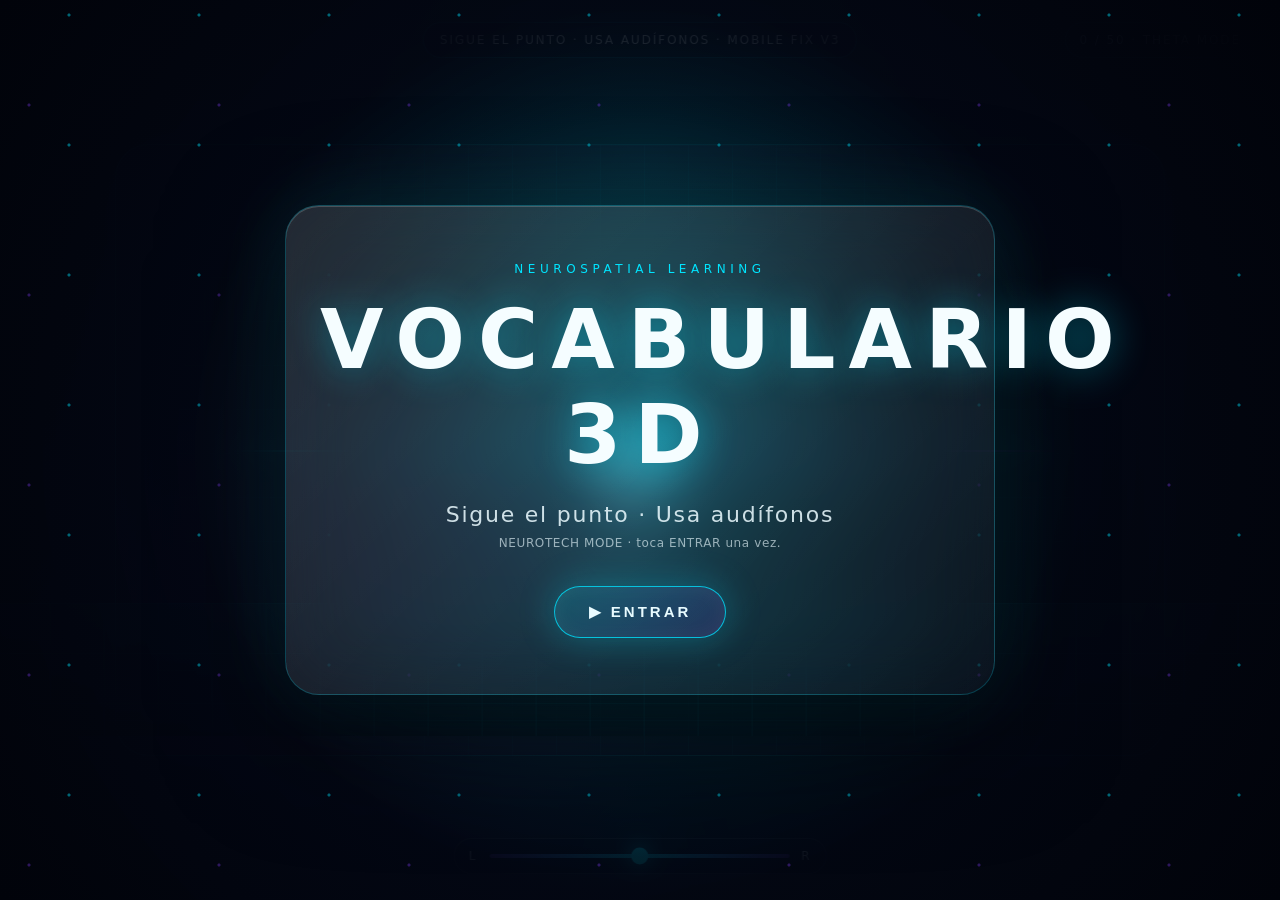
==== commit a767f4cb: "Add files via upload" ====
--- a/index.html
+++ b/index.html
@@ -3,7 +3,7 @@
 <head>
 <meta charset="UTF-8"/>
 <meta name="viewport" content="width=device-width, initial-scale=1.0"/>
-<title>Vocabulario 3D - mobile safe v9</title>
+<title>Vocabulario 3D - neurotech v10</title>
 <style>
 *{box-sizing:border-box}
 html,body{margin:0;width:100%;height:100%;overflow:hidden;background:#030712;font-family:Inter,system-ui,-apple-system,BlinkMacSystemFont,"Segoe UI",sans-serif}
@@ -69,7 +69,7 @@
 <div id="hint">Sigue el punto · Usa audífonos · mobile fix v3</div><div id="progress">0 / 50 · THETA MODE</div>
 <div id="panMeter"><span>L</span><div id="track"><i id="panDot"></i></div><span>R</span></div>
 <div id="finishScreen"><div id="finishCard"><p>SESIÓN COMPLETADA</p><h2>Excelente práctica</h2><button id="restartBtn" type="button">REPETIR</button></div></div>
-<div id="splash"><div id="splashCard"><p id="eyebrow">NEUROSPATIAL LEARNING</p><h1>VOCABULARIO 3D</h1><p id="subtitle">Sigue el punto · Usa audífonos<br><span style="font-size:12px;opacity:.72;letter-spacing:.05em">VERSIÓN MÓVIL FIX · toca ENTRAR una vez.</span></p><button id="startBtn" type="button">▶ ENTRAR</button></div></div>
+<div id="splash"><div id="splashCard"><p id="eyebrow">NEUROSPATIAL LEARNING</p><h1>VOCABULARIO 3D</h1><p id="subtitle">Sigue el punto · Usa audífonos<br><span style="font-size:12px;opacity:.72;letter-spacing:.05em">NEUROTECH MODE · toca ENTRAR una vez.</span></p><button id="startBtn" type="button">▶ ENTRAR</button></div></div>
 </div>
 
 <script>
@@ -89,22 +89,33 @@
   if(!("speechSynthesis" in window)) return;
 
   try{
+    loadVoices();
     try{speechSynthesis.resume()}catch(e){}
 
+    // iPhone-safe: do a tiny utterance directly from the tap event.
+    // This must never block the app visually.
     const unlock = new SpeechSynthesisUtterance("Audio activado");
     unlock.lang = "en-US";
-    unlock.volume = 0.05;
+    unlock.volume = 0.03;
     unlock.rate = 1;
     unlock.pitch = 1;
 
-    const iosVoice = voices.find(v=>/Samantha|Alex|Daniel|Karen|Moira/i.test(v.name)) || voices.find(v=>v.lang&&v.lang.startsWith("en")) || voices[0];
+    const iosVoice =
+      voices.find(v=>/Samantha|Alex|Daniel|Karen|Moira|Ava|Victoria/i.test(v.name)) ||
+      voices.find(v=>v.lang&&v.lang.toLowerCase().startsWith("en")) ||
+      voices.find(v=>v.lang&&v.lang.toLowerCase().startsWith("es")) ||
+      voices[0];
+
     if(iosVoice) unlock.voice = iosVoice;
 
     speechSynthesis.speak(unlock);
 
     setTimeout(()=>loadVoices(),250);
     setTimeout(()=>loadVoices(),900);
-  }catch(e){console.warn("speech unlock failed",e)}
+    setTimeout(()=>loadVoices(),1600);
+  }catch(e){
+    console.warn("speech unlock failed",e);
+  }
 }
 
 function startExperience(e){
@@ -113,7 +124,7 @@
     try{e.stopPropagation()}catch(err){}
   }
 
-  // MOBILE-SAFE START: nothing audio-related is allowed to block the screen.
+  // ABSOLUTE RULE: the visual app starts first. Audio can fail; the screen cannot freeze.
   if(splash){
     splash.classList.add("hidden");
     splash.style.opacity="0";
@@ -123,7 +134,7 @@
 
   if(startBtn){
     startBtn.disabled=true;
-    startBtn.textContent="INICIAR";
+    startBtn.textContent="ENTRAR";
   }
 
   if(running) return false;
@@ -144,24 +155,26 @@
     setTimeout(()=>figure&&figure.classList.add("turn"),2500);
   }catch(err){}
 
+  // Audio unlock happens immediately after the tap, but every part is isolated.
+  try{
+    initAudio();
+    if(audio&&audio.ctx&&audio.ctx.state==="suspended"){
+      audio.ctx.resume().catch(()=>{});
+    }
+  }catch(err){
+    console.warn("audio skipped",err);
+  }
+
+  try{
+    unlockMobileSpeech();
+  }catch(err){
+    console.warn("speech skipped",err);
+  }
+
   // Start lesson immediately. No waiting for audio, voices, or iOS permissions.
   setTimeout(()=>{
     try{runLoop()}catch(err){console.error("runLoop error",err)}
   },50);
-
-  // Audio is optional and delayed. If it fails, the app still runs.
-  setTimeout(()=>{
-    try{
-      initAudio();
-      if(audio&&audio.ctx&&audio.ctx.state==="suspended"){
-        audio.ctx.resume().catch(()=>{});
-      }
-    }catch(err){console.warn("audio skipped",err)}
-  },350);
-
-  setTimeout(()=>{
-    try{unlockMobileSpeech()}catch(err){console.warn("speech skipped",err)}
-  },700);
 
   return false;
 }
@@ -173,20 +186,41 @@
 function hideWord(){word.className=""}
 function visualPulse(){pulseRing.classList.remove("fire");void pulseRing.offsetWidth;pulseRing.classList.add("fire")}
 function blinkOrbTwice(){return new Promise(r=>{orb.classList.remove("blink");void orb.offsetWidth;orb.classList.add("blink");setTimeout(r,520)})}
-function hapticCue(){if(!navigator.vibrate)return;if(target.x<45)navigator.vibrate([30,20,30]);else if(target.x>55)navigator.vibrate([70]);else navigator.vibrate([20,40,20,40,20])}
+function hapticCue(){try{if(!navigator.vibrate)return;if(target.z<-70)navigator.vibrate([18,35,18,35,18]);else if(target.x<45)navigator.vibrate([28,22,28]);else if(target.x>55)navigator.vibrate([65]);else navigator.vibrate([18,38,18,38,18])}catch(e){}}
 function wait(ms){return new Promise(r=>setTimeout(r,ms))}
 function shuffle(a){return[...a].sort(()=>Math.random()-.5)}
 function loadVoices(){if("speechSynthesis"in window)voices=speechSynthesis.getVoices()||[]}
-function pickVoice(lang){loadVoices();const l=lang.toLowerCase();if(l.startsWith("es"))return voices.find(v=>/Paulina|Monica|Marisol|Sabina|Paloma|Dalia|Google español|Español/i.test(v.name)&&v.lang.toLowerCase().startsWith("es"))||voices.find(v=>v.lang.toLowerCase().startsWith("es-mx"))||voices.find(v=>v.lang.toLowerCase().startsWith("es-es"))||voices.find(v=>v.lang.toLowerCase().startsWith("es"))||null;return voices.find(v=>/Samantha|Ava|Victoria|Allison|Jenny|Google US English|English Female/i.test(v.name)&&v.lang.toLowerCase().startsWith("en"))||voices.find(v=>v.lang.toLowerCase().startsWith("en-us"))||voices.find(v=>v.lang.toLowerCase().startsWith("en"))||null}
+function pickVoice(lang){
+  loadVoices();
+  const l=(lang||"").toLowerCase();
+  const safeLang=v=>(v.lang||"").toLowerCase();
+
+  if(l.startsWith("es")){
+    return voices.find(v=>/Paulina|Mónica|Monica|Marisol|Sabina|Paloma|Dalia|Jorge|Diego|Google español|Español|Spanish/i.test(v.name)&&safeLang(v).startsWith("es")) ||
+      voices.find(v=>safeLang(v).startsWith("es-mx")) ||
+      voices.find(v=>safeLang(v).startsWith("es-us")) ||
+      voices.find(v=>safeLang(v).startsWith("es-es")) ||
+      voices.find(v=>safeLang(v).startsWith("es")) ||
+      null;
+  }
+
+  return voices.find(v=>/Samantha|Alex|Daniel|Karen|Moira|Ava|Victoria|Allison|Jenny|Google US English|English Female/i.test(v.name)&&safeLang(v).startsWith("en")) ||
+    voices.find(v=>safeLang(v).startsWith("en-us")) ||
+    voices.find(v=>safeLang(v).startsWith("en")) ||
+    null;
+}
 function speak(text,lang,rate,pitch){
   return new Promise(resolve=>{
     if(!("speechSynthesis" in window)){
-      setTimeout(resolve,900);
+      setTimeout(resolve,700);
       return;
     }
 
+    const isIOS=/iPad|iPhone|iPod/.test(navigator.userAgent)||(navigator.platform==="MacIntel"&&navigator.maxTouchPoints>1);
+
     try{
-      speechSynthesis.cancel();
+      // On iPhone, canceling too aggressively can kill the next utterance.
+      if(!isIOS) speechSynthesis.cancel();
       if(speechSynthesis.paused) speechSynthesis.resume();
     }catch(e){}
 
@@ -203,25 +237,27 @@
     const fin=()=>{
       if(!done){
         done=true;
+        try{setVoiceMode(false)}catch(e){}
         resolve();
       }
     };
 
+    u.onstart=()=>{try{setVoiceMode(true)}catch(e){}};
     u.onend=fin;
     u.onerror=fin;
 
-    // Small delay helps mobile browsers after audio context activity.
+    // iOS speech is more reliable with a short delay after brown-noise ducking.
     setTimeout(()=>{
       try{
-        speechSynthesis.resume();
+        if(speechSynthesis.paused) speechSynthesis.resume();
         speechSynthesis.speak(u);
       }catch(e){
         fin();
       }
-    },120);
-
-    // Mobile fallback so the sequence never freezes.
-    setTimeout(fin,Math.max(1700,text.length*210));
+    },isIOS?220:90);
+
+    // Never freeze the learning sequence if iPhone refuses TTS.
+    setTimeout(fin,Math.max(1500,text.length*190));
   });
 }
 function initAudio(){if(audio)return audio;const AC=window.AudioContext||window.webkitAudioContext;if(!AC)return null;const ctx=new AC(),master=ctx.createGain();master.gain.value=.18;const panner=ctx.createStereoPanner?ctx.createStereoPanner():null;if(panner){master.connect(panner);panner.connect(ctx.destination)}else master.connect(ctx.destination);function brown(){const len=ctx.sampleRate*2,b=ctx.createBuffer(1,len,ctx.sampleRate),d=b.getChannelData(0);let last=0;for(let i=0;i<len;i++){const white=Math.random()*2-1;last=(last+.02*white)/1.02;d[i]=last*4.2}const s=ctx.createBufferSource();s.buffer=b;s.loop=true;return s}const leftNoise=brown(),rightNoise=brown(),movingNoise=brown(),leftGain=ctx.createGain(),rightGain=ctx.createGain(),movingGain=ctx.createGain(),leftPan=ctx.createStereoPanner?ctx.createStereoPanner():null,rightPan=ctx.createStereoPanner?ctx.createStereoPanner():null,movingPan=ctx.createStereoPanner?ctx.createStereoPanner():null;leftGain.gain.value=.018;rightGain.gain.value=.016;movingGain.gain.value=.018;if(leftPan)leftPan.pan.value=-.85;if(rightPan)rightPan.pan.value=.85;leftNoise.connect(leftGain);rightNoise.connect(rightGain);movingNoise.connect(movingGain);if(leftPan){leftGain.connect(leftPan);leftPan.connect(master)}else leftGain.connect(master);if(rightPan){rightGain.connect(rightPan);rightPan.connect(master)}else rightGain.connect(master);if(movingPan){movingGain.connect(movingPan);movingPan.connect(master)}else movingGain.connect(master);leftNoise.start();rightNoise.start();movingNoise.start();audio={ctx,master,panner,leftGain,rightGain,movingGain,movingPan};return audio}
@@ -244,4 +280,4 @@
 function matrix(text){const ctx=matrixCanvas.getContext("2d"),w=matrixCanvas.width=innerWidth,h=matrixCanvas.height=innerHeight,chars=(text||"VOCAB").replace(/\s/g,"").split(""),fs=18,cols=Math.floor(w/fs),drops=Array(cols).fill(0).map(()=>Math.random()*-30),start=performance.now();matrixCanvas.classList.add("on");function draw(now){const age=now-start,fade=Math.max(0,1-age/3500);ctx.fillStyle="rgba(3,7,18,.12)";ctx.fillRect(0,0,w,h);ctx.font=fs+"px monospace";for(let i=0;i<cols;i++){const ch=chars[Math.floor(Math.random()*chars.length)]||"A";ctx.fillStyle=Math.random()>.93?`rgba(255,255,255,${fade})`:`rgba(0,229,255,${fade*.8})`;ctx.fillText(ch,i*fs,drops[i]*fs);if(drops[i]*fs>h&&Math.random()>.975)drops[i]=0;drops[i]+=.78}if(age<3500)requestAnimationFrame(draw);else matrixCanvas.classList.remove("on")}requestAnimationFrame(draw)}
 </script>
 </body>
-</html>+</html>
